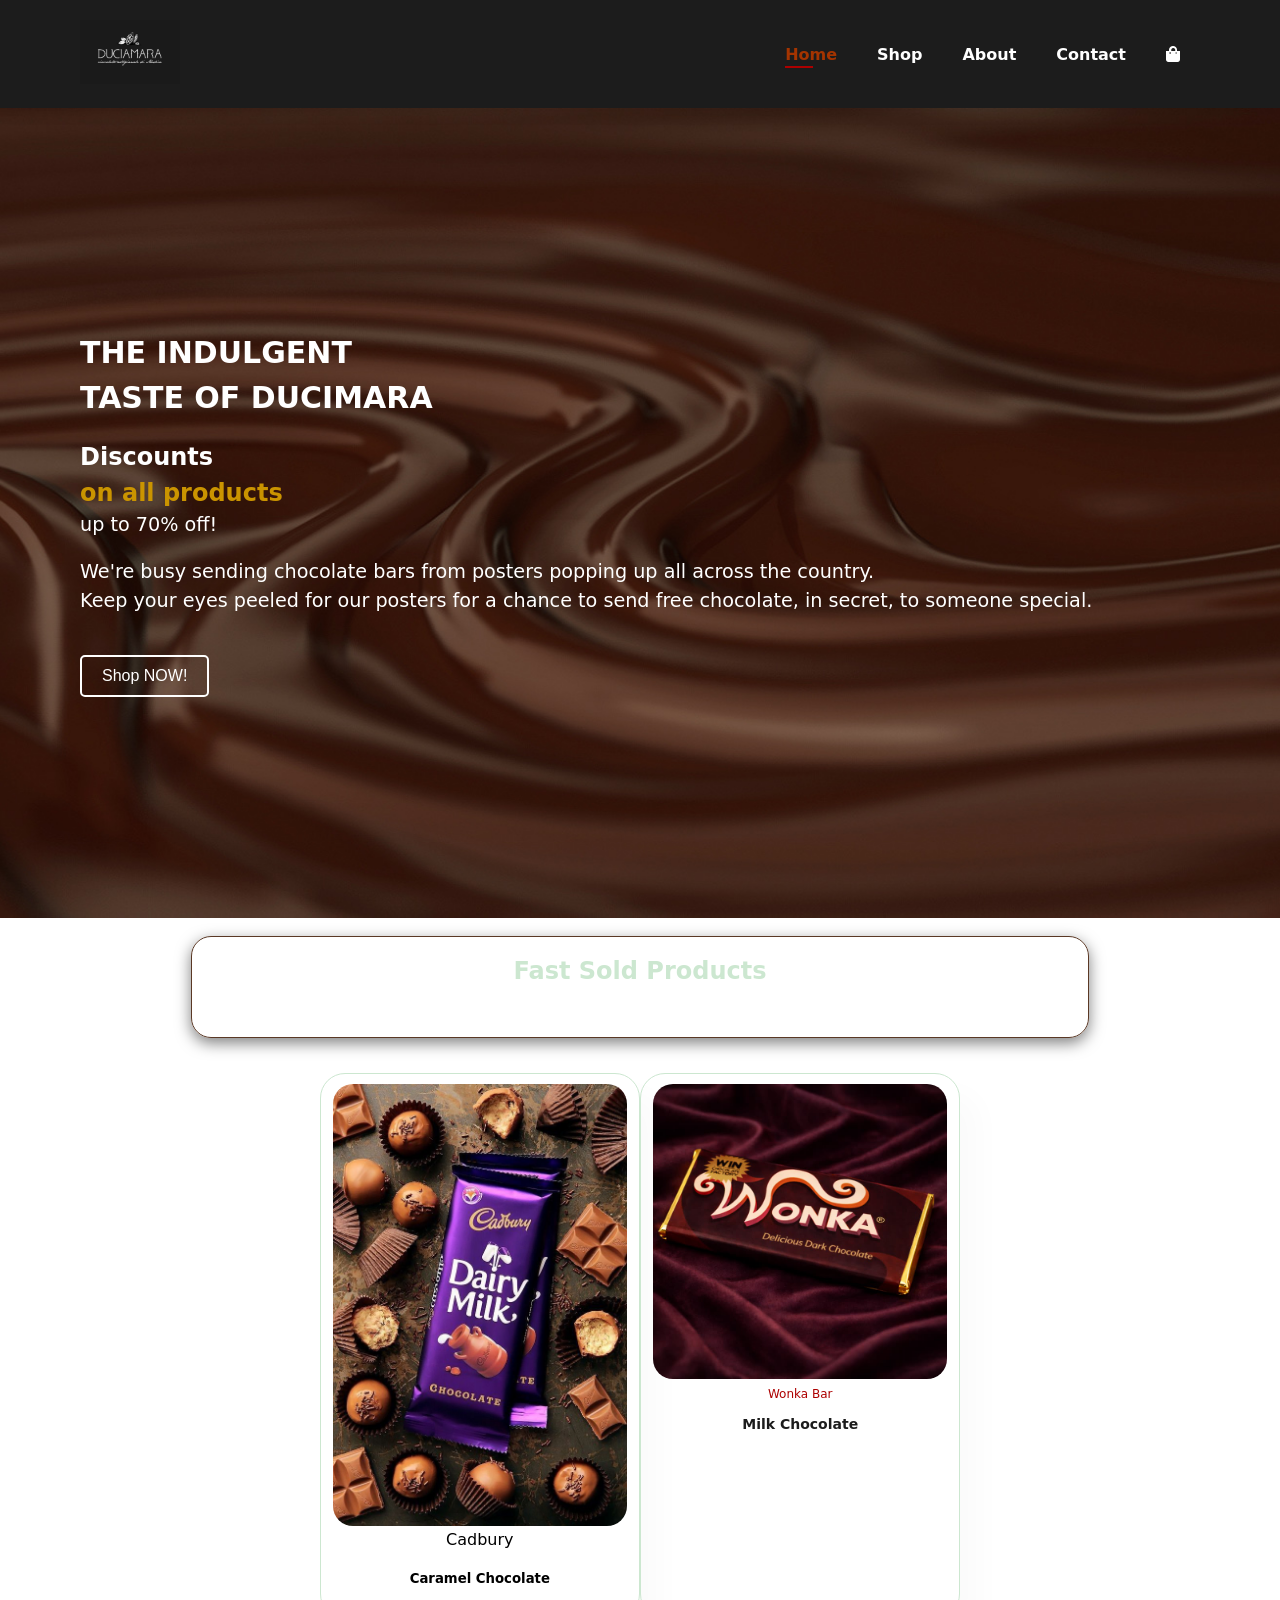
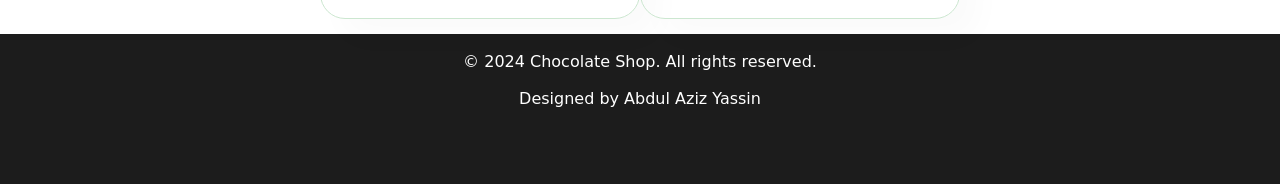
==== index.html @ b239f0ff "Add files via upload" ====
<!DOCTYPE html>

<html>
    <head>
        <meta charset="UTF-8">
        <meta http-equiv="X-UA-Compatible" content="IE=edge">
        <meta name="viewport" content="width=device-width, initial-scale=1.0">
        <title>My Chocolate Shop</title>
        <link rel="stylesheet" href="https://pro.fontawesome.com/releases/v5.10.0/css/all.css" />
        <link rel = "stylesheet" href= "ABDUL_AZIZ_YASSIN.css">

    </head>
    
    <body>
        <section id = "header">
            <a href="#"><img src="img/logo.jpg" class="logo" alt =""></a>
        

        <div>
            <ul id = "navbar">

                <li><a class = "active" href="ABDUL_AZIZ_YASSIN.html">Home</a></li>
                <li><a href="shop.html">Shop</a></li>
                <li><a href="about.html">About</a></li>
                <li><a href="contact.html">Contact</a></li>
                <li><a href="cart.html"><i class="fas fa-shopping-bag"></i></a></li>

            </ul>
        </div>
        </section>

        <section id = "paragraph">
            
            <h4>THE INDULGENT<br>
            TASTE OF DUCIMARA</h4><br>
            <h2>Discounts</h2>
            <h1>on all products</h1>
            <p> up to 70% off! </p> <br>
            <p>We're busy sending chocolate bars from posters popping up all across the country.<br>
            Keep your eyes peeled for our posters for a chance to send free chocolate, in secret, to someone special.</p> 
            <br>
            <button>Shop NOW!</button>
        </section>
        <br>
        <section id = "product1" class = "section-p1">
            <div class ="video">
                <video autoplay muted loop src = "img/chocvid.mp4"></video>
            <h2>Fast Sold Products</h2>
            <p>End Year Sale</p>
            </div>
            <div class = "pro-container">
                <div class = "pro">
                    <img src = "img/product1.jpg">
                    <div class = "desc1">
                        <span>Cadbury</span>
                        <h5>Caramel Chocolate</h5>
                    </div>
                </div>
                <div class = "pro">
                    <img src = "img/product2.jpg">
                    <div class = "desc">
                        <span>Wonka Bar</span>
                        <h5>Milk Chocolate</h5>
                    </div>
                </div>
            </div>
        </section>

        <footer class = "section-p1">
            
             
            <div class ="copyright"><br>
                <p>&copy; 2024 Chocolate Shop. All rights reserved.</p><br>
                <p>Designed by Abdul Aziz Yassin</p>
            </div>
        </footer>
        
     <script src = "ABDUL_AZIZ_YASSIN.js"></script>
    </body>



</html>
---- ABDUL_AZIZ_YASSIN.css ----
h1, h2, h3, h4, h5, h6, p{
    font-family: system-ui, -apple-system, BlinkMacSystemFont, 'Segoe UI', Roboto, Oxygen, Ubuntu, Cantarell, 'Open Sans', 'Helvetica Neue', sans-serif;
}

body {
    margin: 0;
    padding: 0;
    width: 100%;
}

.logo {
    width: 100px;
    height: auto;
    
}



#header {
    display: flex;
    align-items: center;
    justify-content: space-between;
    padding: 20px 80px;
    background-color: rgb(28, 28, 28);
    background-size: auto;
    box-shadow: 0 5px 15px rgba(0,0,0,0.06);
    z-index: 999;
    position: sticky;
    top: 0;
    left: 0;
}

#navbar {
    display: flex;
    align-items: center;
    justify-content: center;
    list-style: none;
    margin: 0;
    padding: 0;
    font-family: system-ui, -apple-system, BlinkMacSystemFont, 'Segoe UI', Roboto, Oxygen, Ubuntu, Cantarell, 'Open Sans', 'Helvetica Neue', sans-serif;

}

#navbar li {
    list-style:none;
    padding: 0 20px;
    position: relative;
}

#navbar li a{
    text-decoration: none;
    font-size: 16px;
    font-weight: 600;
    color: #ffffff;
    transition: 0.3s ease;
}

#navbar li a:hover,
#navbar li a.active {
    color: rgb(164, 52, 0);
}

#navbar li a.active::after,
#navbar li a:hover::after {
    content: "";
    width: 30%;
    height: 2px;
    background-color: rgb(173, 0, 0);
    position: absolute;
    bottom: -4px;
    left: 20px;
}

#paragraph {
    background-image: url("img/choc2.jpg");
    height: 90vh;
    width: 89.5%;
    background-size: cover;
    background-position: top 25% right 0;
    padding: 0 80px;
    color:#ffffff;
    display: flex;
    flex-direction: column;
    align-items: flex-start;
    justify-content: center;
    font-family: system-ui, -apple-system, BlinkMacSystemFont, 'Segoe UI', Roboto, Oxygen, Ubuntu, Cantarell, 'Open Sans', 'Helvetica Neue', sans-serif;
    

}


#paragraph h4 {
    font-size: 30px;
    color: #ffffff;
    margin: 0;
    line-height: 1.5;
}

#paragraph h1 {
    color: rgb(202, 148, 0);
    margin: 0;
    line-height: 1.5;
}

#paragraph h2 {
    color: #ffffff;
    padding-right: 30px;
    margin: 0;
    line-height: 1.5;
}

#paragraph p {
    margin: 0;
    color: #ffffff;
    font-size: 1.2rem;
    line-height: 1.5;
}

#paragraph button {
    margin-top: 20px;
    padding: 10px 20px;
    background-color: transparent;
    color: #ffffff;
    border: 2px solid #ffffff;
    border-radius: 5px;
    cursor: pointer;
    font-size: 16px;
}

#product1 {
    text-align: center;
    font-family: system-ui, -apple-system, BlinkMacSystemFont, 'Segoe UI', Roboto, Oxygen, Ubuntu, Cantarell, 'Open Sans', 'Helvetica Neue', sans-serif;

}

#product1 .pro-container {
    display: flex;
    flex-wrap: wrap;
    justify-content: center;
    padding-top: 20px;

}

#product1 .pro{
    width:23%;
    min-width: 250px;
    padding: 10px 12px;
    border: 1px solid #cce7d0;
    border-radius: 25px;
    cursor: pointer;
    box-shadow: 20px 20px 30px rgba(0, 0, 0, 0.02);
    margin: 15px 0;
    transition: 0.2s ease;
    position: relative;
}

#product1 .pro img{
    width: 100%;
    border-radius: 20px;
}

#product1 .pro:hover{
    box-shadow: 0 5px 15px rgba(0,0,0,0.06);
    transform: translateY(-5px);
    transition: 0.2s ease;
}

#product1 .pro .desc{
    text-align:center;
    padding: 10px 0;
    line-height: 0;

}

#product1 .pro .desc span{
    color: rgb(173, 0, 0);
    font-size: 12px;
}

#product1 .pro .desc h5{
    font-size: 14px;
    color: rgb(28, 28, 28);
    padding-top: 7px;
}

#product1 .pro .desc{
    font-size: 14px;
    color: rgb(255, 145, 1);
}

#product1 .pro .desc h4{
    font-size: 14px;
    color: rgb(255, 128, 0);
    padding-top: 7px;
    font-weight: 700;
}

#product1 .pro .cart{
    width: 40px;
    height: 40px;
    line-height: 40px;
    border-radius: 50px;
    background-color: rgb(0, 0, 0);
    font-weight: 500;
    color: #ffffff;
    border: 1px solid #cce7d0;
    position: absolute;
    bottom: 20px;
    right: 10px;
}

#product .pro .section-p1 ,h2,p{
    color:#cce7d0
}

.video {
    position: relative;
    isolation: isolate;          
    width: 70%;
    max-width: 1000px;
    height: 100px;
    margin: 0 auto;
    border: 1px solid #5a3825;
    border-radius: 20px;
    box-shadow: 0 5px 15px rgba(0,0,0,0.5);
    overflow: hidden;
}

.video video {
    position: absolute;
    inset: 0;
    width: 100%;
    height: 100%;
    object-fit: cover;
    z-index: -2;
}

.video::before {
    position: absolute;
    inset: 0;
    background: rgba(0, 0, 0, 0.45);
    z-index: -1;
}

.video-content {
    position: relative;
    z-index: 1;
    height: 100%;
    display: flex;
    flex-direction: column;
    justify-content: center;
    align-items: center;
    text-align: center;
}

.video-content h2, p {
    color: #ffffff ;      
    margin: 0;
}

.video-content h2 {
    font-size: 48px;
}

.video-content p {
    font-size: 22px;
    margin-top: 10px;
}

footer {
    display: flex;
    justify-content: space-between;
    flex-wrap: wrap;
    width: 100%;
    height: 150px;
    background-color: rgb(28, 28, 28);
    color: #ffffff;

}

footer .logo {
    margin-bottom: 30px;
}

footer .copyright {
    width: 100%;
    color: #ffffff;
    text-align: center;
}

#discount h2, #discount p {
    color: #030303;
    font-size: 25px;
    gap: 10px;
    line-height: 1.5;

}
#discount {
    background-color: rgb(255, 174, 0);
    width: 97.3%;
    height: auto;
    justify-content: center;
    text-align: center;
    padding: 20px;
    margin: 50px auto;
    margin-bottom: 40px;
    box-shadow: 0 4px 20px rgba(0, 0, 0, 0.5);
}

.abthero {
    position: relative;
    isolation: isolate;
    width: 90%;
    max-width: 1200px;
    height: 380px;
    margin: 40px auto;
    border: 4px solid #5a3825;
    border-radius: 20px;
    overflow: hidden;
}

.abthero video {
    position: absolute;
    inset: 0;
    width: 100%;
    height: 100%;
    object-fit: cover;
    z-index: -2;
}
.abthero::before {
    content: "";
    position: absolute;
    inset: 0;
    background: rgba(0, 0, 0, 0.5);
    z-index: -1;
}
.abthero-content {
    height: 100%;
    display: flex;
    flex-direction: column;
    justify-content: center;
    align-items: center;
    text-align: center;
    padding: 0 20px;
}
.abthero-content h2 {
    color: #fff;
    font-size: 44px;
    margin: 0;
}
.abthero-content p {
    color: #ff9500;
    font-size: 20px;
    margin-top: 10px;
}
.abtstory {
    display: flex;
    align-items: center;
    justify-content: center;
    gap: 50px;
    max-width: 1100px;
    margin: 0 auto;
    padding: 40px 20px;
}
.abtstory img {
    width: 100%;
    max-width: 420px;
    border-radius: 16px;
    box-shadow: 0 4px 20px rgba(0, 0, 0, 0.5);
}
.abouttext {
    flex: 1;
    max-width: 560px;
}
.abouttext h2 {
    font-size: 34px;
    color: #5a3825;
    margin-bottom: 15px;
}
.abouttext p {
    line-height: 1.7;
    color: #444;
    margin-bottom: 14px;
}
.aboutwhy {
    background-color: rgb(255, 174, 0);
    padding: 60px 20px;
    text-align: center;
    box-shadow: 0 4px 20px rgba(0, 0, 0, 0.5);
}
.aboutwhy h2 {
    font-size: 34px;
    color: #5a3825;
    margin-bottom: 35px;
}
.aboutwhygrid {
    display: flex;
    justify-content: center;
    flex-wrap: wrap;
    gap: 25px;
    max-width: 1100px;
    margin: 0 auto;
}
.aboutwhyitem {
    flex: 1;
    min-width: 240px;
    max-width: 330px;
    background: #fff;
    padding: 30px 22px;
    border-radius: 14px;
    box-shadow: 0 4px 15px rgba(90, 56, 37, 0.15);
}
.aboutwhyitem i {
    font-size: 34px;
    color: #5a3825;
    
    margin-bottom: 14px;
}
.aboutwhyitem h4 {
    font-size: 18px;
    color: #5a3825;
    margin-bottom: 8px;
}
.aboutwhyitem p {
    line-height: 1.6;
    color: #555;
}
.abtitems {
    text-align: center;
    padding: 60px 20px;
}
.abtitems h2 {
    font-size: 34px;
    color: #5a3825;
    margin-bottom: 10px;
}
.abtitems > p {
    color: #555;
    margin-bottom: 25px;
}
.list {
    display: flex;
    justify-content: center;
    flex-wrap: wrap;
    gap: 12px;
}
.list span {
    padding: 10px 22px;
    border: 2px solid #5a3825;
    border-radius: 30px;
    color: #5a3825;
    font-weight: 600;
}
.abtshop {
    text-align: center;
    padding: 50px 20px 70px;
}
.abtshop h2 {
    font-size: 30px;
    color: #5a3825;
    margin-bottom: 20px;
}
.abtshop a {
    display: inline-block;
    background: #5a3825;
    color: #fff;
    padding: 14px 36px;
    border-radius: 30px;
    text-decoration: none;
    font-weight: 600;
    transition: 0.2s;
}
.abtshop a:hover {
    background: #3d2417;
}

.copyright {
    text-align: center;
}
.ctcus {
    text-align: center;
    background-color: rgb(255, 174, 0);
    padding: 60px 20px;
    margin: 50px 40px;
    margin-left: auto;
    margin-right: auto;
    width: 50%;
    height: auto;
    border: 2px solid #5a3825;
    border-radius: 20px;
    justify-content: center;
    align-items: center;
    box-shadow: 0 4px 20px rgba(0, 0, 0, 0.5);
}
.ctcus h2{
    color: #5a3825;
    font-size: 30px;
    margin-bottom: 20px;
}

.ctcus p{
    color: #555;
    font-size: 16px;
    margin-bottom: 30px;
}

.ctcinfo {
    display: flex;
    justify-content: center;
    flex-wrap: wrap;
    gap: 25px;
    max-width: 1100px;
    margin: 0 auto;
    padding: 40px 20px;
}

.ctcinfo1 {
    flex: 1;
    min-width: 240px;
    max-width: 330px;
    text-align: center;
}

.ctcinfo1 i {
    font-size: 34px;
    color: rgb(255, 174, 0);
    margin-bottom: 14px;
}

.ctcinfo1 h3 {
    font-size: 20px;
    color: rgb(255, 174, 0);
    margin-bottom: 8px;
}

.ctcinfo1 p {
    line-height: 1.6;
    color: #555;
}

.cartinfo {
    text-align: center;
    background-image: url("img/cartbg.jpg");
    padding: 60px 20px;
    margin: 50px 40px;
    margin-left: auto;
    margin-right: auto;
    width: 50%;
    height: auto;
    border: 2px solid #aaaaaa;
    border-radius: 20px;
    justify-content: center;
    align-items: center;
    box-shadow: 0 4px 20px rgba(0, 0, 0, 0.5);
}
.cartinfo h2{
    color: #fffdfd;
    font-size: 30px;
    margin-bottom: 20px;
}

.cartinfo p{
    color: #ffffff;
    font-size: 16px;
    margin-bottom: 30px;
}

.cartlist {
    max-width: 800px;
    margin: 0 auto;
    padding: 0 20px 60px;
    text-align: center;
}

.carttable {
    width: 100%;
    border-collapse: collapse;
    box-shadow: 0 0 20px rgba(0, 0, 0, 0.15);
}

.carttable th {
    background-color: #5a3825;
    color: #ffffff;
    padding: 12px 15px;
}

.carttable td {
    padding: 12px 15px;
    border-bottom: 1px solid #dddddd;
    color: #000000;
}

.carttable button {
    background-color: #5a3825;
    color: #ffffff;
    border: none;
    padding: 8px 14px;
    border-radius: 5px;
    cursor: pointer;
}

#empty-text {
    color: #555555;
    font-size: 18px;
}

#cart-total {
    color: #5a3825;
    font-size: 24px;
    margin-top: 25px;
}
.ordersummary {
    max-width: 500px;
    margin: 0 auto 60px;
    padding: 30px;
    background-color: #faf3ee;
    border-radius: 14px;
    box-shadow: 0 4px 15px rgba(90, 56, 37, 0.15);
}

.ordersummary h2 {
    color: #5a3825;
    text-align: center;
    margin: 0 0 20px;
}

.ordersummary label {
    display: block;
    color: #5a3825;
    font-weight: 600;
    margin-bottom: 6px;
}

.ordersummary input,
.ordersummary textarea {
    width: 100%;
    box-sizing: border-box;
    padding: 12px 14px;
    margin-bottom: 18px;
    border: 1px solid #d9c3b4;
    border-radius: 8px;
    font-size: 15px;
    font-family: system-ui, -apple-system, 'Segoe UI', Roboto, sans-serif;
}

.ordersummary textarea {
    height: 100px;
    resize: vertical;
}

.ordersummary button {
    width: 100%;
    background-color: #5a3825;
    color: #ffffff;
    border: none;
    padding: 14px;
    border-radius: 30px;
    font-size: 16px;
    font-weight: 600;
    cursor: pointer;
}

.ordersummary button:hover {
    background-color: #3d2417;
}

#form-error {
    color: #b3261e;
    margin: 0 0 12px;
}

#order-message {
    color: #2e7d32;
    font-size: 18px;
    font-weight: 600;
    text-align: center;
    margin: 0;
}
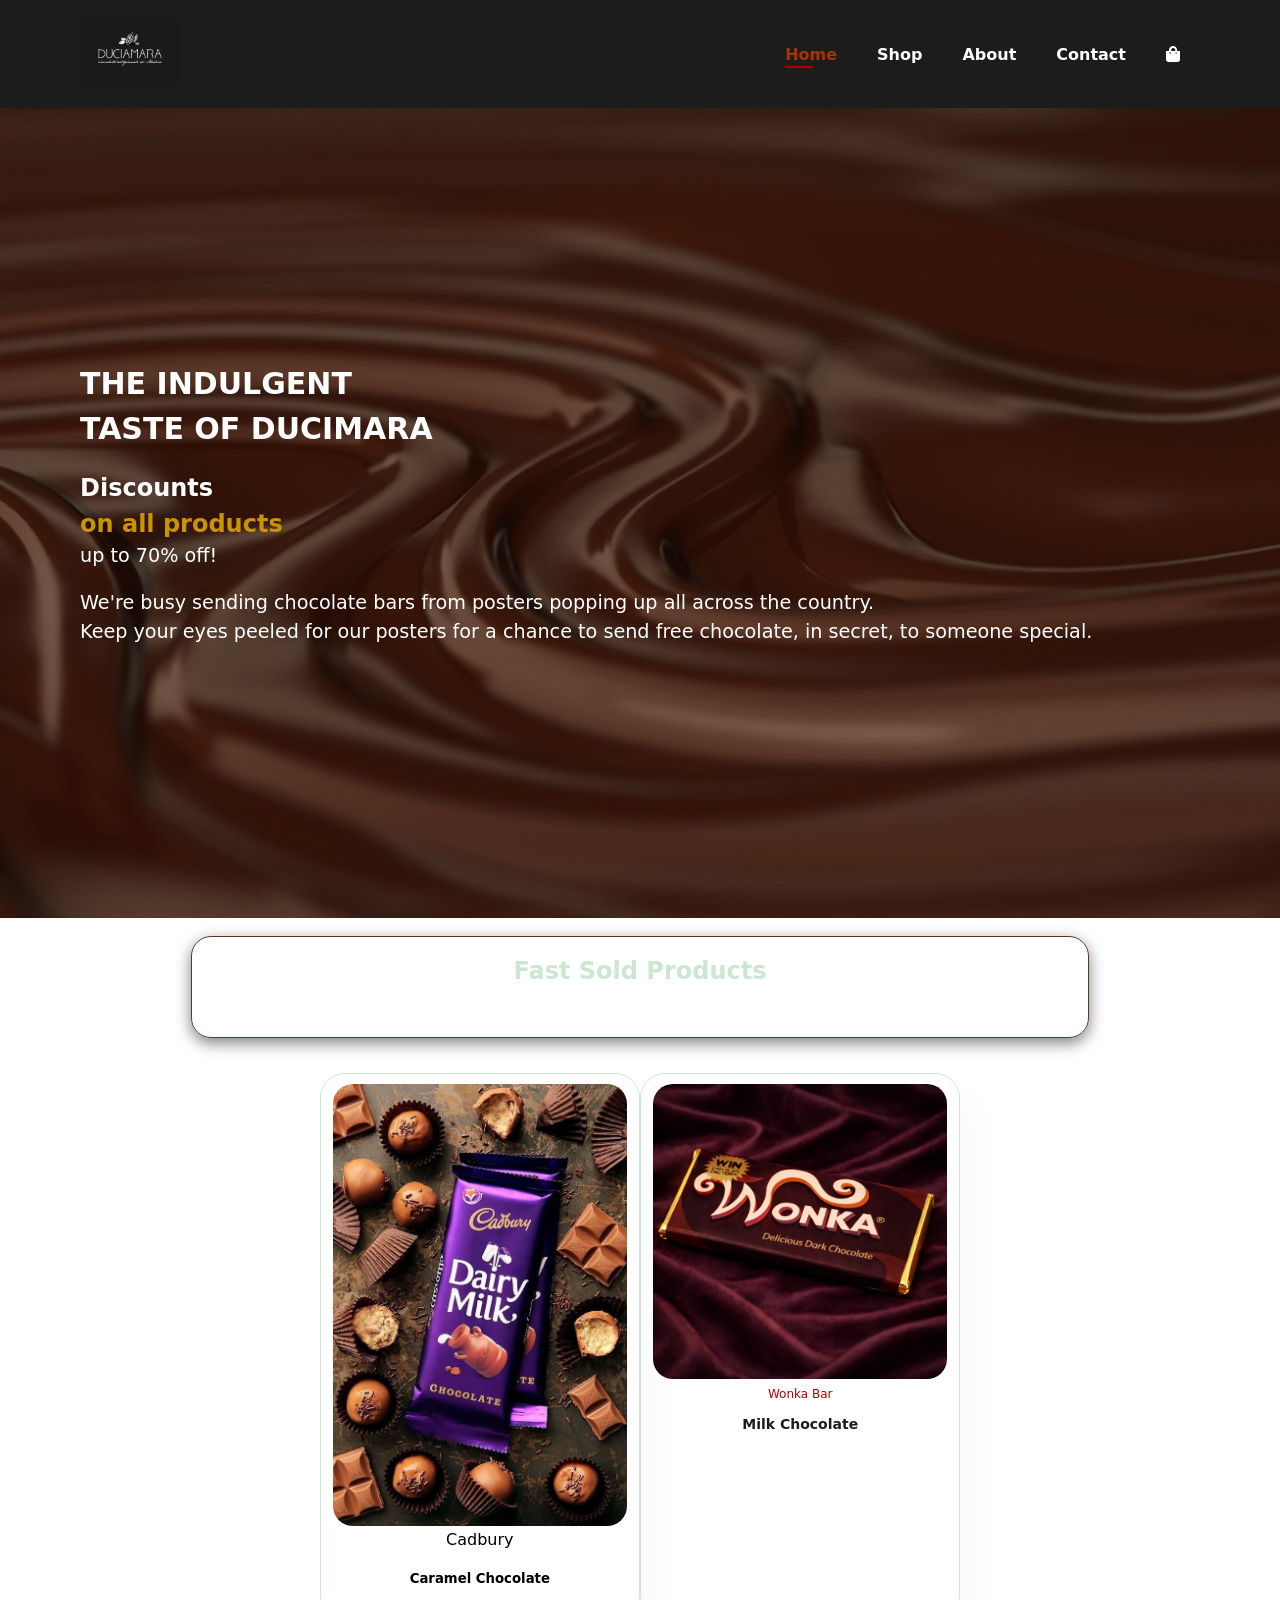
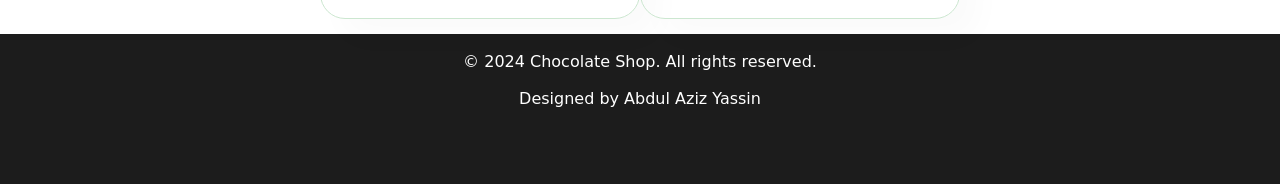
==== commit 6f38a0b8: "Update index.html" ====
--- a/index.html
+++ b/index.html
@@ -40,7 +40,7 @@
             <p>We're busy sending chocolate bars from posters popping up all across the country.<br>
             Keep your eyes peeled for our posters for a chance to send free chocolate, in secret, to someone special.</p> 
             <br>
-            <button>Shop NOW!</button>
+            
         </section>
         <br>
         <section id = "product1" class = "section-p1">
@@ -81,4 +81,4 @@
 
 
 
-</html>+</html>
